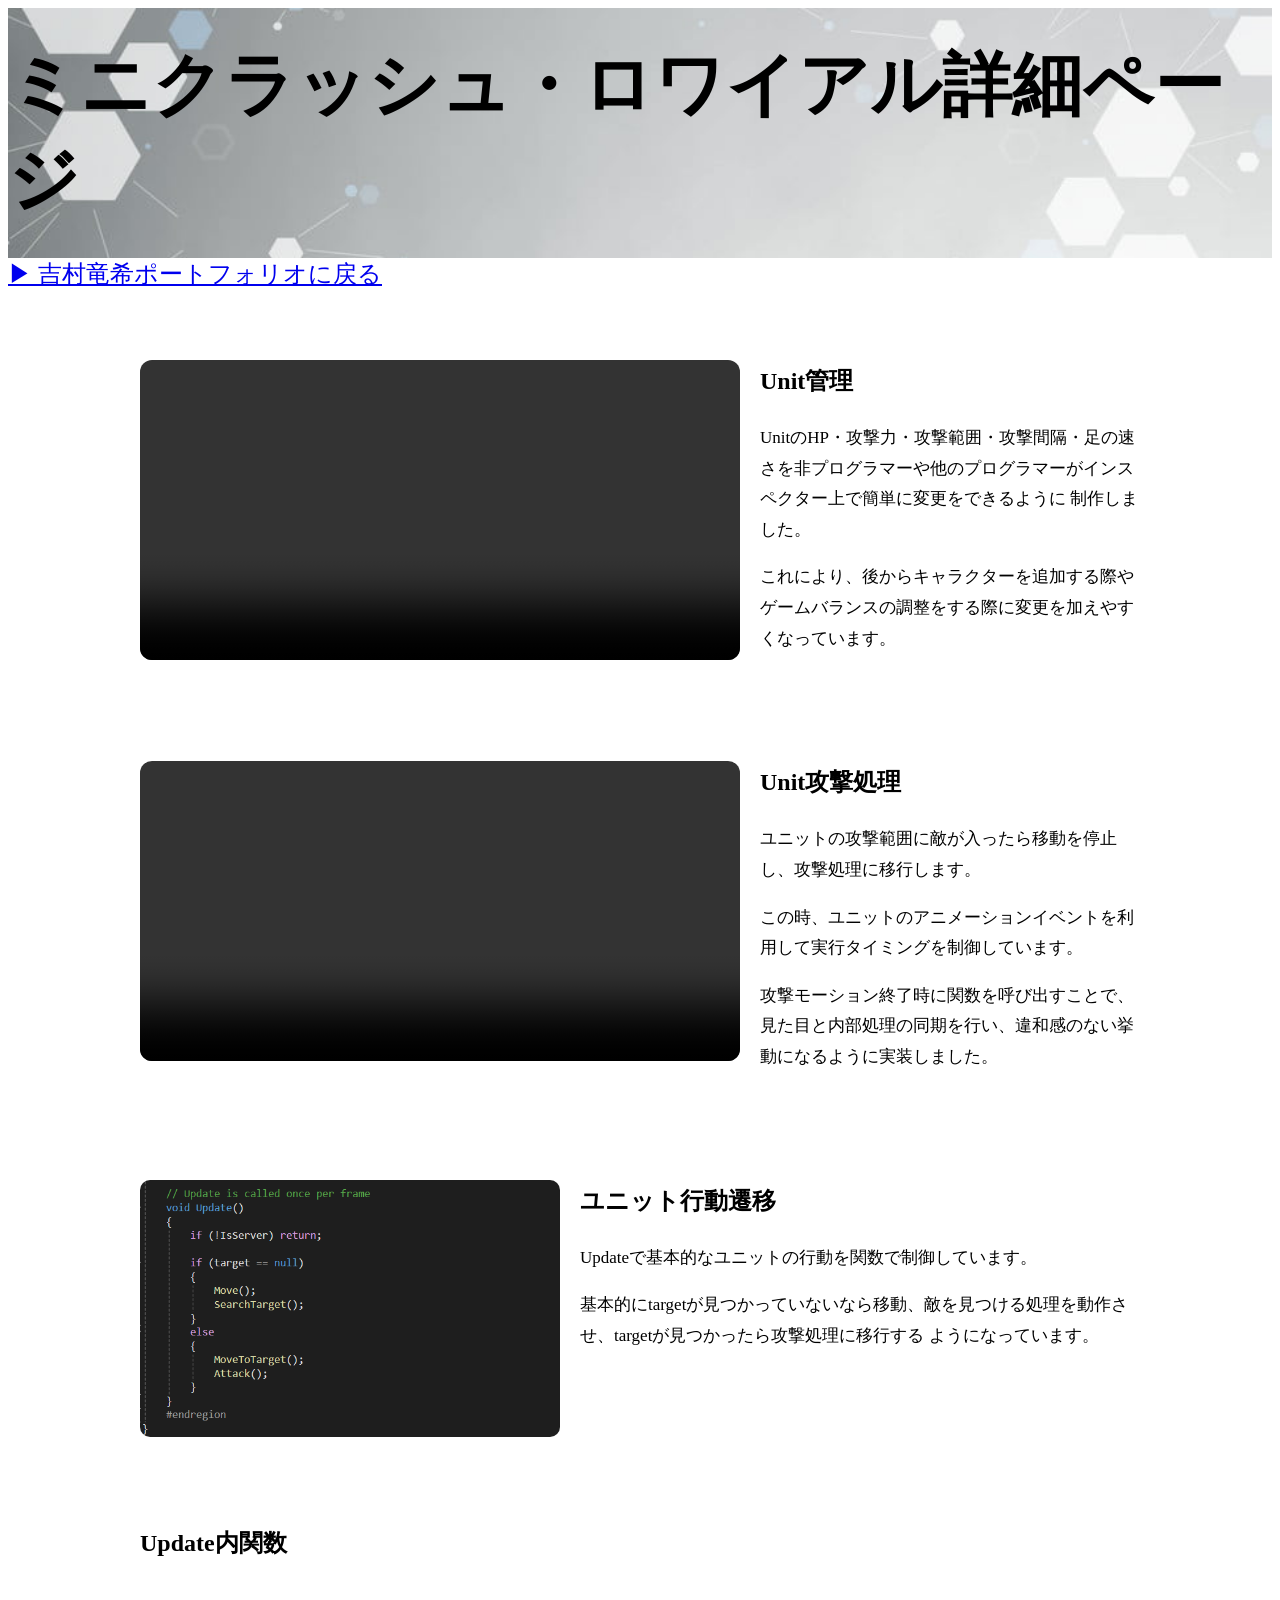
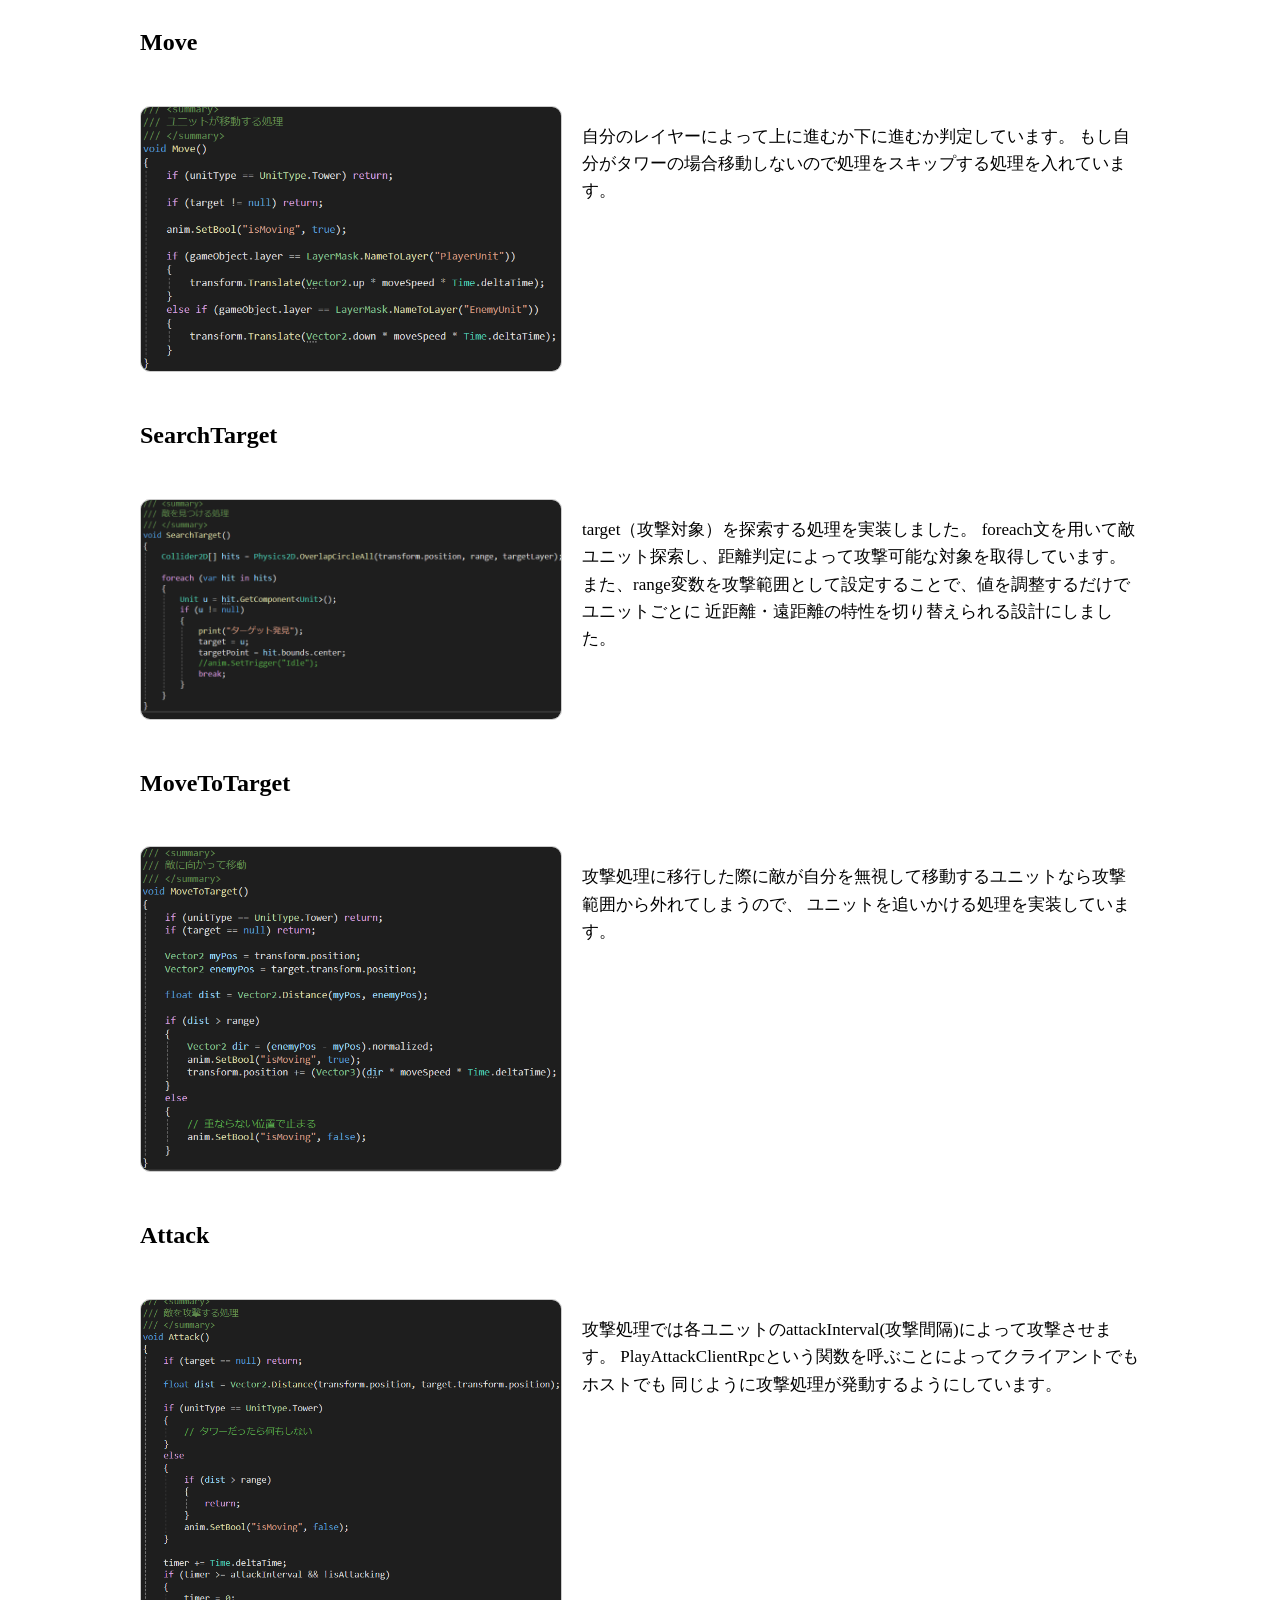
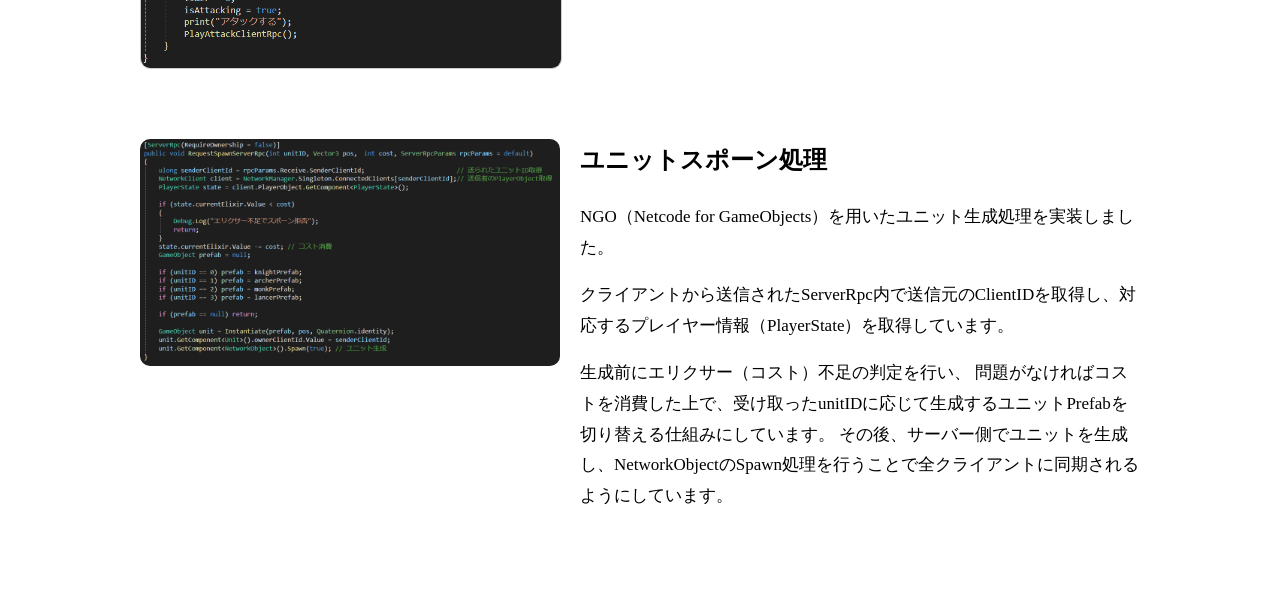
==== MiniClashRoyale.html @ 69c318a7 "no message" ====
<!DOCTYPE html>
<html lang="en">

<head>
    <meta charset="UTF-8">
    <meta name="viewport" content="width=device-width, initial-scale=1.0">
    <title>ミニクラッシュ・ロワイアル詳細ページ</title>
    <link rel="stylesheet" href="css/style.css">
</head>

<body>
    <header style="
        background-image: url('img/背景.jpg');
        background-size: cover;
        background-position: center;
        height: 250px;

        display: flex;
        justify-content: center;
        align-items: center;
    ">

        <h1 style="
        color: rgb(0, 0, 0);
        margin: 0;
        font-size: clamp(40px, 8vw, 70px);
        font-weight: bold;
    ">
            ミニクラッシュ・ロワイアル詳細ページ
        </h1>
    </header>
    <a href="index.html" class="work-detail-link" style="font-size: 24px;">
        ▶ 吉村竜希ポートフォリオに戻る
    </a>
    <!-- 処理①：Unit処理 -->
    <section class="script-block">
        <video class="work-video" controls style="display: block; margin: -30 auto;">
            <source src="video/Unit処理.mp4" type="video/mp4">
        </video>

        <div class="script-text">
            <h2>Unit管理</h2>
            <p>
                UnitのHP・攻撃力・攻撃範囲・攻撃間隔・足の速さを非プログラマーや他のプログラマーがインスペクター上で簡単に変更をできるように
                制作しました。
            </p>
            <p>
                これにより、後からキャラクターを追加する際やゲームバランスの調整をする際に変更を加えやすくなっています。
            </p>
        </div>
    </section>

    <section class="script-block">
        <video class="work-video" controls style="display: block; margin: -30 auto;">
            <source src="video/Unit攻撃.mp4" type="video/mp4">
        </video>

        <div class="script-text">
            <h2>Unit攻撃処理</h2>
            <p>
                ユニットの攻撃範囲に敵が入ったら移動を停止し、攻撃処理に移行します。
            </p>
            <p>
                この時、ユニットのアニメーションイベントを利用して実行タイミングを制御しています。
            </p>
            <p>
                攻撃モーション終了時に関数を呼び出すことで、見た目と内部処理の同期を行い、違和感のない挙動になるように実装しました。
            </p>
        </div>
    </section>


    <!-- 処理②：ユニット行動遷移 -->
    <section class="script-block">
        <div class="script-images">
            <img src="img/Update.png" alt="大ジャンプ処理" class="scripts-img large">
        </div>
        <div class="script-text">
            <h2>ユニット行動遷移</h2>
            <p>
                Updateで基本的なユニットの行動を関数で制御しています。
            <p>
                基本的にtargetが見つかっていないなら移動、敵を見つける処理を動作させ、targetが見つかったら攻撃処理に移行する
                ようになっています。
            </p>
        </div>
    </section>

    <section class="script-block1">

        <h2>Update内関数</h2>
        <h2>Move</h2>
        <div class="script-item1">
            <img src="img/Move.png" class="scripts-img1">

            <p>
                自分のレイヤーによって上に進むか下に進むか判定しています。
                もし自分がタワーの場合移動しないので処理をスキップする処理を入れています。
            </p>
        </div>
        <h2>SearchTarget</h2>
        <div class="script-item1">
            <img src="img/SerachTarget.png" class="scripts-img1">
            <p>
                target（攻撃対象）を探索する処理を実装しました。
                foreach文を用いて敵ユニット探索し、距離判定によって攻撃可能な対象を取得しています。
                また、range変数を攻撃範囲として設定することで、値を調整するだけでユニットごとに
                近距離・遠距離の特性を切り替えられる設計にしました。
            </p>
        </div>
        <h2>MoveToTarget</h2>
        <div class="script-item1">
            <img src="img/MoveToTarget.png" class="scripts-img1">
            <p>
                攻撃処理に移行した際に敵が自分を無視して移動するユニットなら攻撃範囲から外れてしまうので、
                ユニットを追いかける処理を実装しています。
            </p>
        </div>
        <h2>Attack</h2>
        <div class="script-item1">
            <img src="img/Attack.png" class="scripts-img1">
            <p>
                攻撃処理では各ユニットのattackInterval(攻撃間隔)によって攻撃させます。
                PlayAttackClientRpcという関数を呼ぶことによってクライアントでもホストでも
                同じように攻撃処理が発動するようにしています。
            </p>
        </div>

    </section>




    <section class="script-block">
        <div class="script-images">
            <img src="img/Spawn.png" alt="大ジャンプ処理" class="scripts-img large">
        </div>
        <div class="script-text">
            <h2>ユニットスポーン処理</h2>
            <p>
                NGO（Netcode for GameObjects）を用いたユニット生成処理を実装しました。
            </p>
            <p>
                クライアントから送信されたServerRpc内で送信元のClientIDを取得し、対応するプレイヤー情報（PlayerState）を取得しています。
            </p>
            <p>
                生成前にエリクサー（コスト）不足の判定を行い、
                問題がなければコストを消費した上で、受け取ったunitIDに応じて生成するユニットPrefabを切り替える仕組みにしています。
                その後、サーバー側でユニットを生成し、NetworkObjectのSpawn処理を行うことで全クライアントに同期されるようにしています。
            </p>
        </div>
    </section>

</body>

</html>
---- css/style.css ----
.section-title {
    color: #000;
    margin: 0;
    font-size: clamp(20px, 4vw, 40px);
    font-weight: bold;
}

.section-headerkai {
    background-image: url('../img/背景.jpg');
    background-size: cover;
    background-position: center;
    height: 100px;

    display: flex;
    justify-content: center;
    align-items: center;
}

.section-header {
    background-image: url('../img/背景水色.png');
    background-size: cover;
    background-position: center;
    height: 100px;

    display: flex;
    justify-content: center;
    align-items: center;
}

.profile {
    display: flex;
    align-items: center;     /* 縦中央揃え */
    gap: 30px;               /* 画像と文字の間隔 */
    max-width: 900px;
    margin: 40px auto 40px 120px;       /* 中央寄せ */
    padding: 20px;
}

.profile-img {
    width: 300px;
    max-width: 100%;
    height: auto;
    border-radius: 10px;     /* 角を少し丸く */
}

.profile-text {
    margin-left: clamp(40px, 8vw, 120px);
    font-size: 18px;
    line-height: 1.8;
}

.profile-table {
    margin-top: 30px;
    border-collapse: collapse;
    width: 100%;
    max-width: 900px;        /* ← 横幅を大きく */
    font-size: 20px;         /* ← 文字を大きく */
}

.profile-table th,
.profile-table td {
    white-space: nowrap;   /* ← 勝手に改行しない */
    line-height: 1.8;
    border: 2px solid #cfd8e3;  /* ← 枠線も少し太く */
    padding: 22px 32px;         /* ← 余白をかなり広げる */
}

.profile-table th {
    background-color: #eaf4ff;
    width: 25%;
    font-weight: 700;
}

.profile-table td {
    background-color: #ffffff;
}

@media (max-width: 768px) {

    /* プロフィール（画像＋文字） */
    .profile {
        flex-direction: column;
        align-items: center;
        margin: 20px auto;
        padding: 10px;
    }

    /* 作品（動画＋説明） */
    .work {
        flex-direction: column;
        align-items: center;
        margin: 20px auto;
        padding: 10px;
    }

    /* テキスト部分を中央寄せ */
    .profile-text,
    .work-text {
        margin-left: 0;
        width: 100%;
        font-size: 16px;
    }

    /* 動画・画像を100%表示 */
    .work-video,
    .profile-img {
        width: 100%;
        max-width: 100%;
    }

    /* 動画エリアも縦 */
    .work-video-area {
        align-items: center;
        width: 100%;
    }
}

@media (max-width: 768px) {
    main > div {
        width: 100% !important;
        margin-left: 0 !important;
        padding: 10px;
    }
}

@media (max-width: 768px) {

    .profile-img,
    .scripts-img,
    .work-video {
        width: 100%;
        max-width: 100%;
    }

    .work-video-area {
        width: 100%;
    }
}


@media (max-width: 768px) {

    .section-header,
    .section-headerkai {
        height: 70px;
        padding: 10px;
    }

    .section-title {
        font-size: clamp(18px, 5vw, 26px);
        text-align: center;
    }
}

@media (max-width: 768px) {

    .profile-table,
    .work-table {
        display: block;
        overflow-x: auto;
        white-space: nowrap;
    }
}

@media (max-width: 768px) {

    .script-block {
        margin: 20px auto;
        padding: 10px;
    }

    .script-text {
        font-size: 16px;
    }
}



.work-video {
    width: 100%;
    max-width: 600px; 
    border-radius: 12px;
}

.work-video-area {
    display: flex;
    flex-direction: column;   /* ← 縦並びにする（超重要） */
    align-items: flex-start;  /* ← 左寄せ */
}


/* 動画用だけ上揃え */
.profile-video {
    align-items: flex-start;
}
.profile-video h3 {
    margin-top: 0;
}
/* 動画用だけ上揃え */
.profile-video {
    align-items: flex-start;
}

/* 作品全体用 */
.work {
    display: flex;
    align-items: flex-start;   /* ← 動画と文字を上揃え */
    gap: 10px;                 /* 動画と文字の間隔 */
    max-width: 100%;
    margin: 40px auto 40px 80px;        
    padding: 20px;
}


.work-text {
     flex: 1;
    margin-left: 0; 
    font-size: 18px;
    line-height: 1.8;
}

/* 詳細ページ大きくする */
.work-detail-link {
    font-size: 24px; /* 好きなサイズに変更 */
}




.work-table {
    border-collapse: collapse;
    width: 100%;
    max-width: 550px;     /* ← 900 → 750 */
    margin: 20px 0;       /* ← 余白を少し減らす */
    font-size: 15px;      /* ← 18 → 16 */
}

/* 枠線 */
.work-table th,
.work-table td {
    border: 1.5px solid #000; /* ← 少し細く */
    padding: 6px 12px;        /* ← 余白を縮める */
}

/* 左の項目名 */
.work-table th {
    width: 30%;
    text-align: left;
    font-weight: 600;     /* ← boldより少し軽く */
    background-color: #fff;
}

/* 上の「内容」 */
.work-table .header {
    text-align: center;
    font-weight: 600;
}

/* 左上の空白セル */
.work-table .empty {
    background-color: #fff;
    border-right: 1.5px solid #000;
}

/* 右側内容 */
.work-table td {
    width: 70%;
}

/* speedRun用 */
.scripts-img {
    width: 600px;
    max-width: 100%;
    height: auto;
    border-radius: 10px;     /* 角を少し丸く */
}

/* 処理説明ブロック */
.script-block {
    display: flex;
    align-items: flex-start; /* 上揃え */
    gap: 20px;
    max-width: 1000px;
    margin: 50px auto;
    padding: 20px;
}

/* 大ジャンプ用 */
.script-block.large {
    max-width: 1200px; /* ← ここを広げる */
}

/* 画像 */
.scripts-img {
    width: 420px;
    max-width: 100%;
    border-radius: 10px;
}

/* 文章 */
.script-text {
    flex: 1;
    font-size: 17px;
    line-height: 1.8;
}

.script-text h2 {
    margin-top: 0;
    font-size: 24px;
}

.script-images {
    display: flex;
    flex-direction: column; /* ← ここがポイント */
    gap: 20px;
}

@media (max-width: 768px) {
    .script-block {
        flex-direction: column;
    }

    .scripts-img {
        width: 100%;
    }
}

@media (max-width: 768px) {

    /* 横スクロール完全防止 */
    html, body {
        overflow-x: hidden;
    }

    /* 作品全体（右ズレの主犯） */
    .work {
        margin: 20px auto;
        padding: 10px;
        width: 100%;
        box-sizing: border-box;
    }

    /* テキスト側 */
    .work-text {
        margin-left: 0;
        width: 100%;
        box-sizing: border-box;
    }

    /* テーブルがはみ出さないように */
    .work-table {
        width: 100%;
        max-width: 100%;
        box-sizing: border-box;
    }
}

.script-block1 {
    display: flex;
    flex-direction: column;
    gap: 30px;

    max-width: 1000px;   /* 横幅制限 */
    margin: 0 auto;      /* 中央配置 */
}

.script-item1 {
    display: flex;
    align-items: flex-start;
    gap: 20px;
}

.scripts-img1 {
    width: 420px;
    height: auto;
    border: 1px solid #ccc;
    
    max-width: 100%;
    border-radius: 10px;
}

.script-item1 p {
    flex: 1;
    line-height: 1.6;
     font-size: 17px;
}
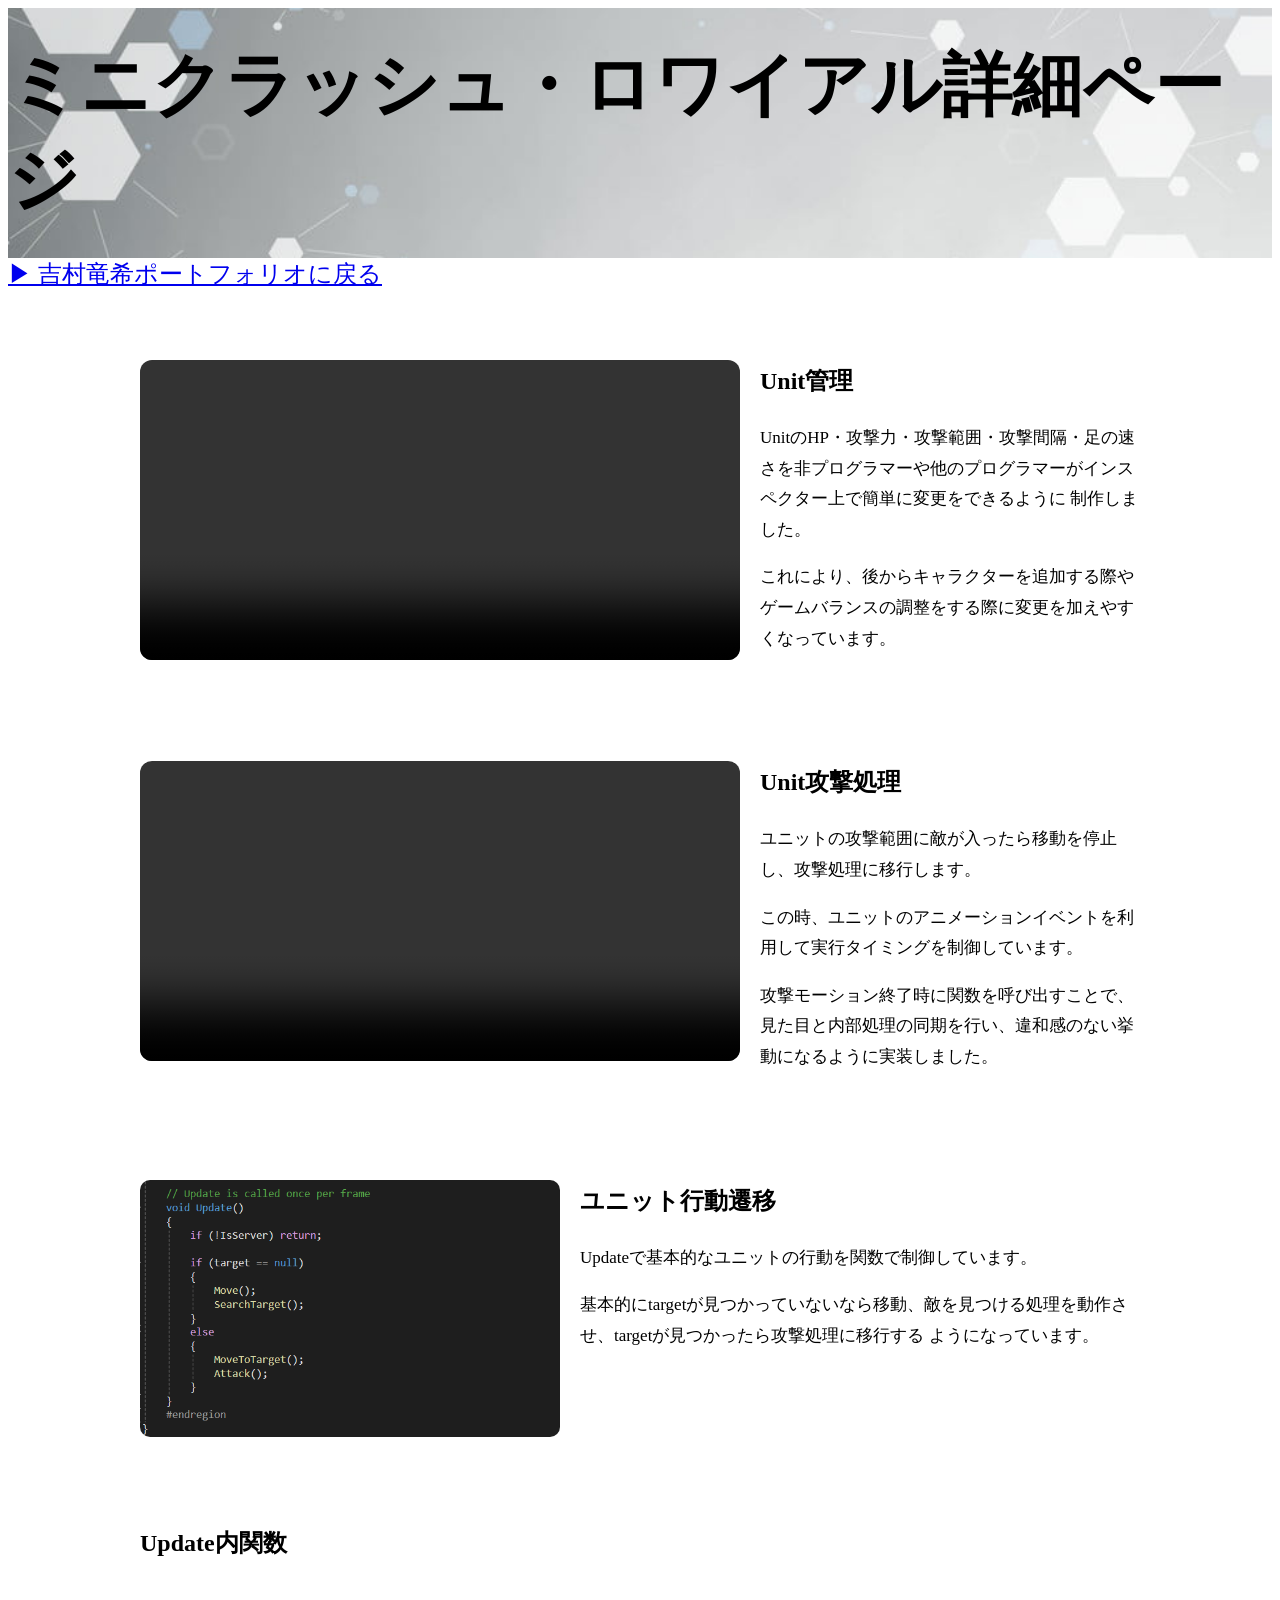
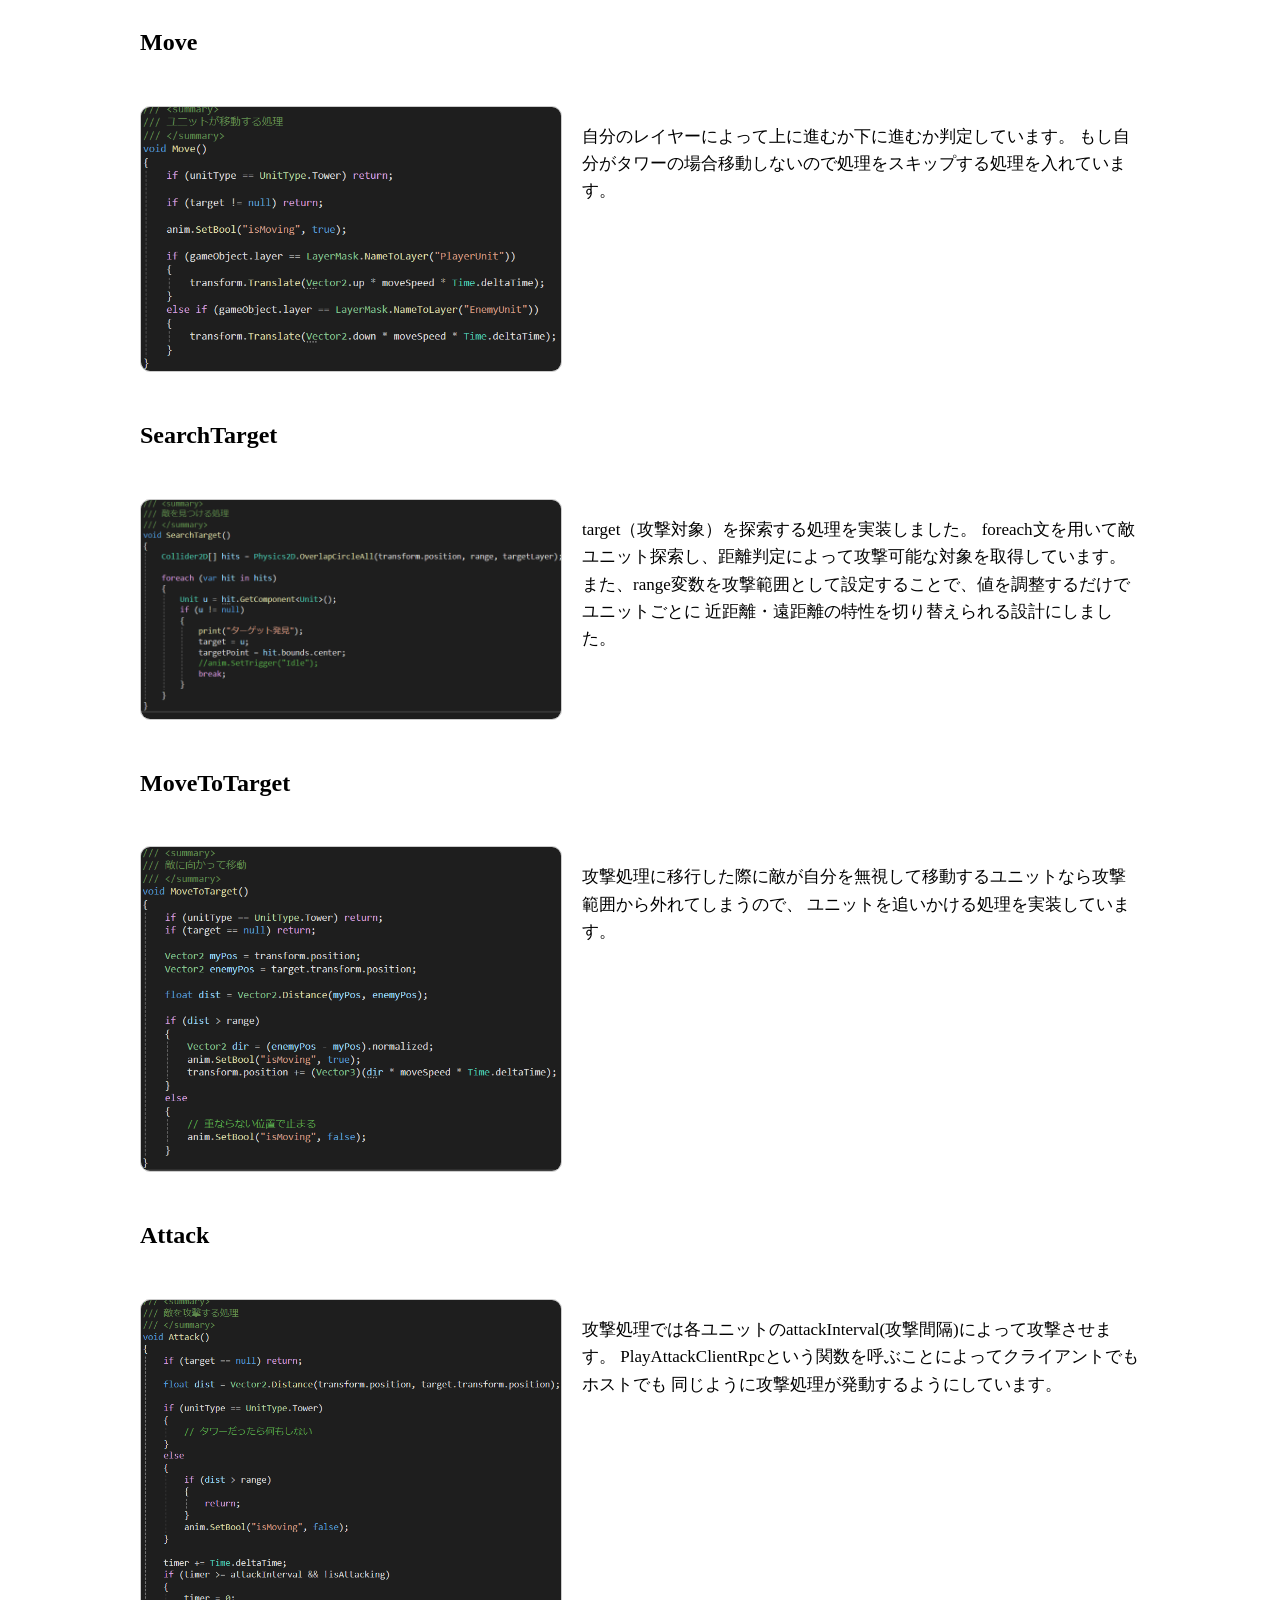
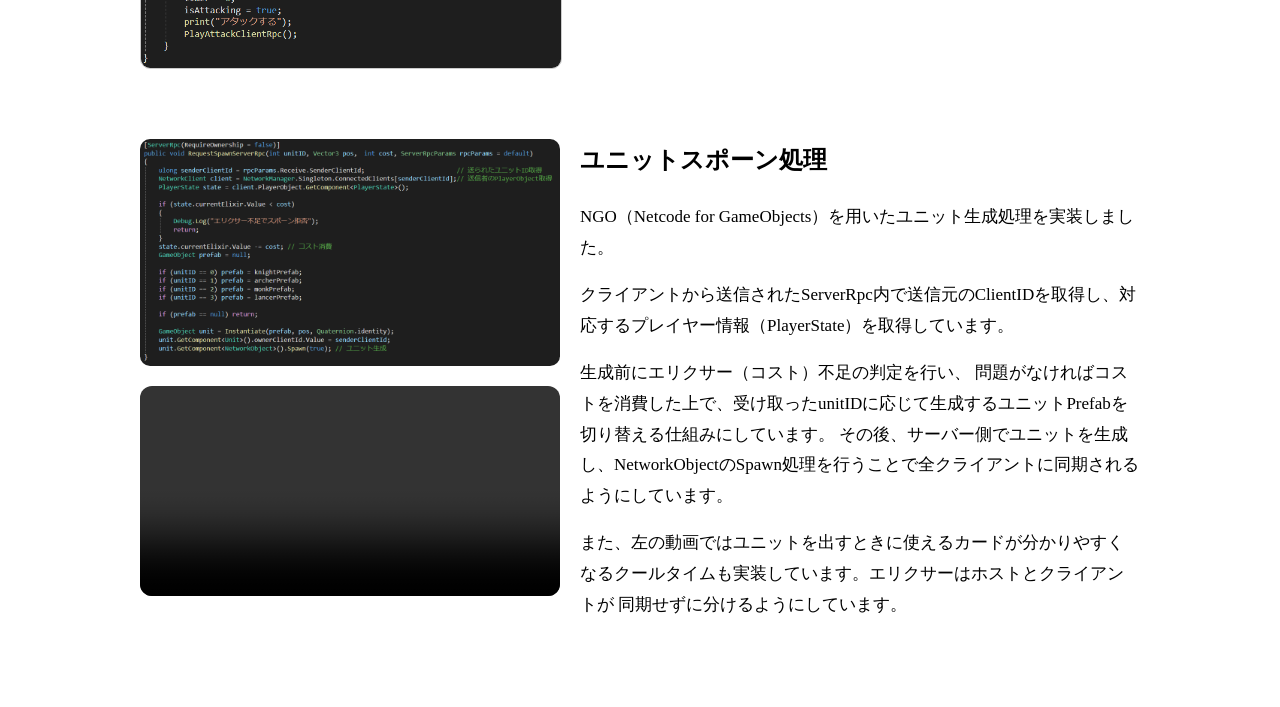
==== commit 7aff1755: "no message" ====
--- a/MiniClashRoyale.html
+++ b/MiniClashRoyale.html
@@ -134,6 +134,10 @@
     <section class="script-block">
         <div class="script-images">
             <img src="img/Spawn.png" alt="大ジャンプ処理" class="scripts-img large">
+
+            <video class="work-video" controls style="display: block; margin: -30 auto;">
+                <source src="video/エリクサーとスポーン.mp4" type="video/mp4">
+            </video>
         </div>
         <div class="script-text">
             <h2>ユニットスポーン処理</h2>
@@ -148,6 +152,10 @@
                 問題がなければコストを消費した上で、受け取ったunitIDに応じて生成するユニットPrefabを切り替える仕組みにしています。
                 その後、サーバー側でユニットを生成し、NetworkObjectのSpawn処理を行うことで全クライアントに同期されるようにしています。
             </p>
+            <p>
+                また、左の動画ではユニットを出すときに使えるカードが分かりやすくなるクールタイムも実装しています。エリクサーはホストとクライアントが
+                同期せずに分けるようにしています。
+            </p>
         </div>
     </section>
 
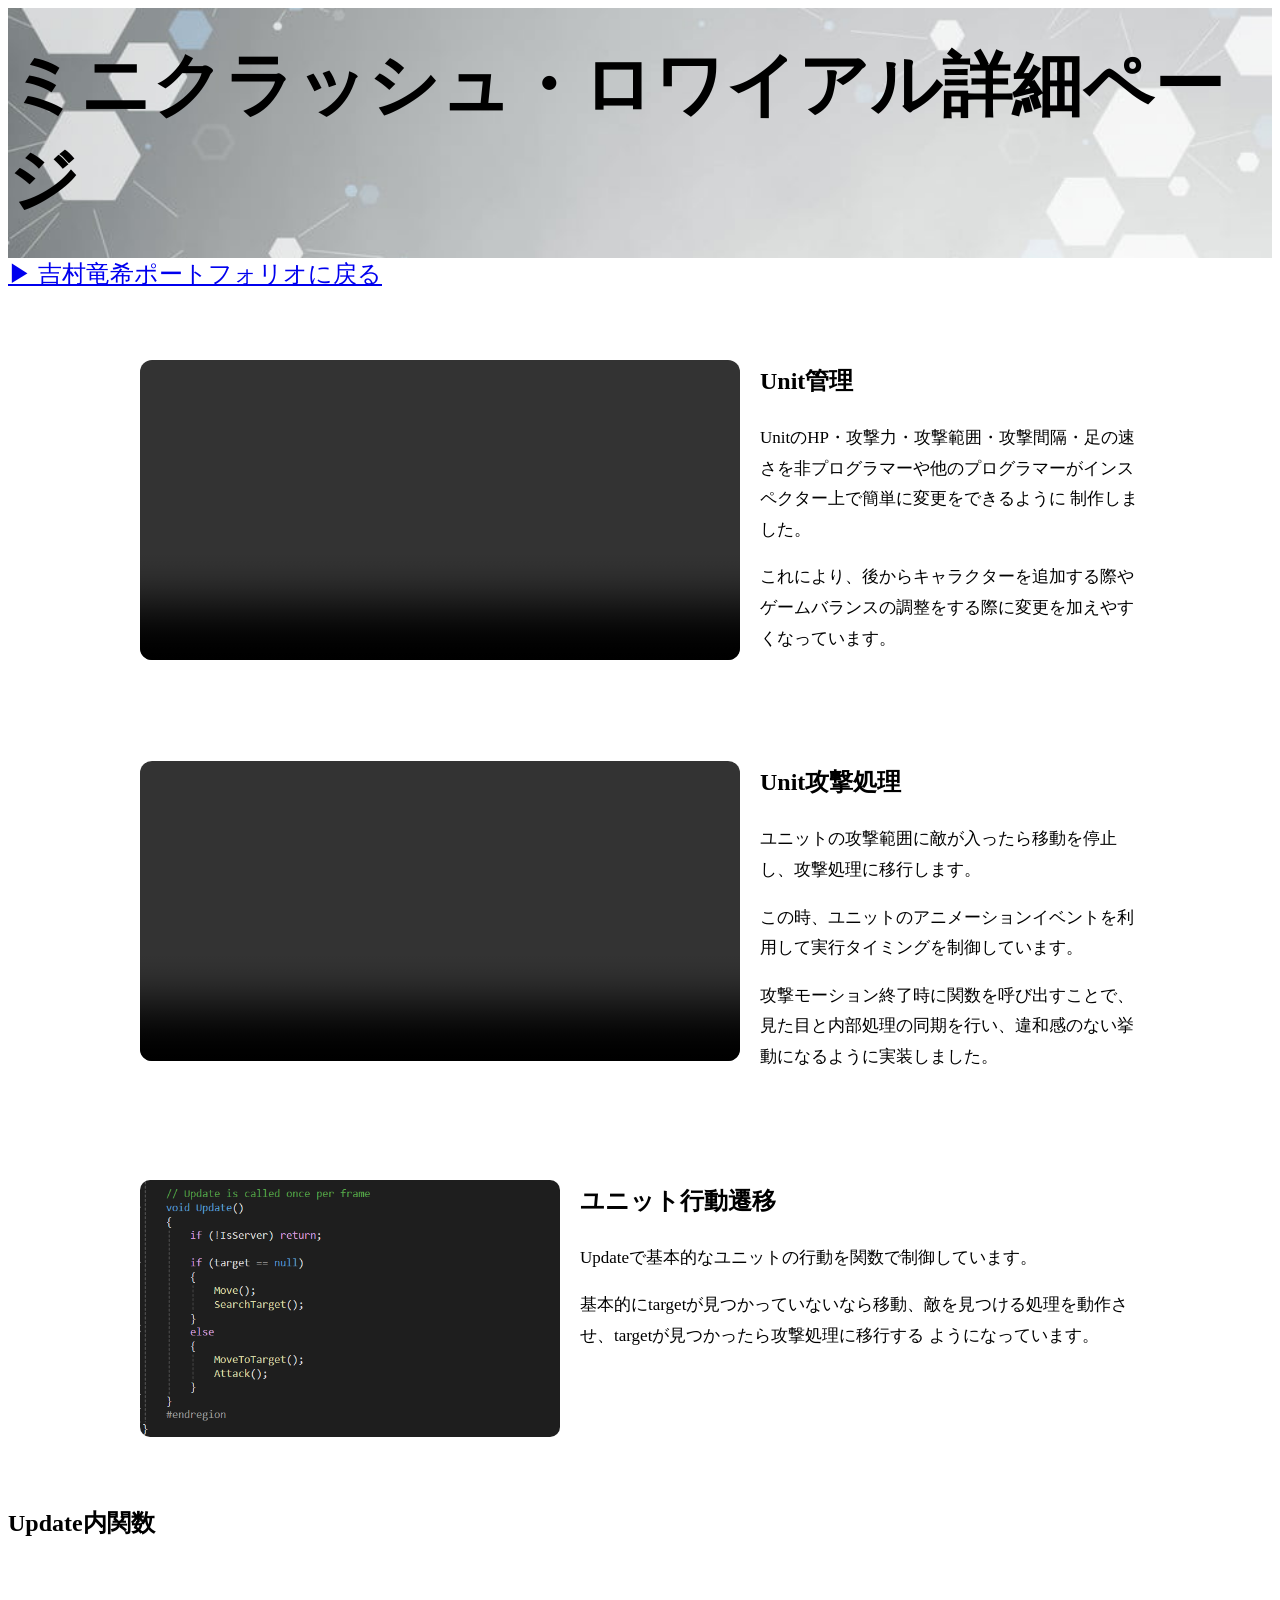
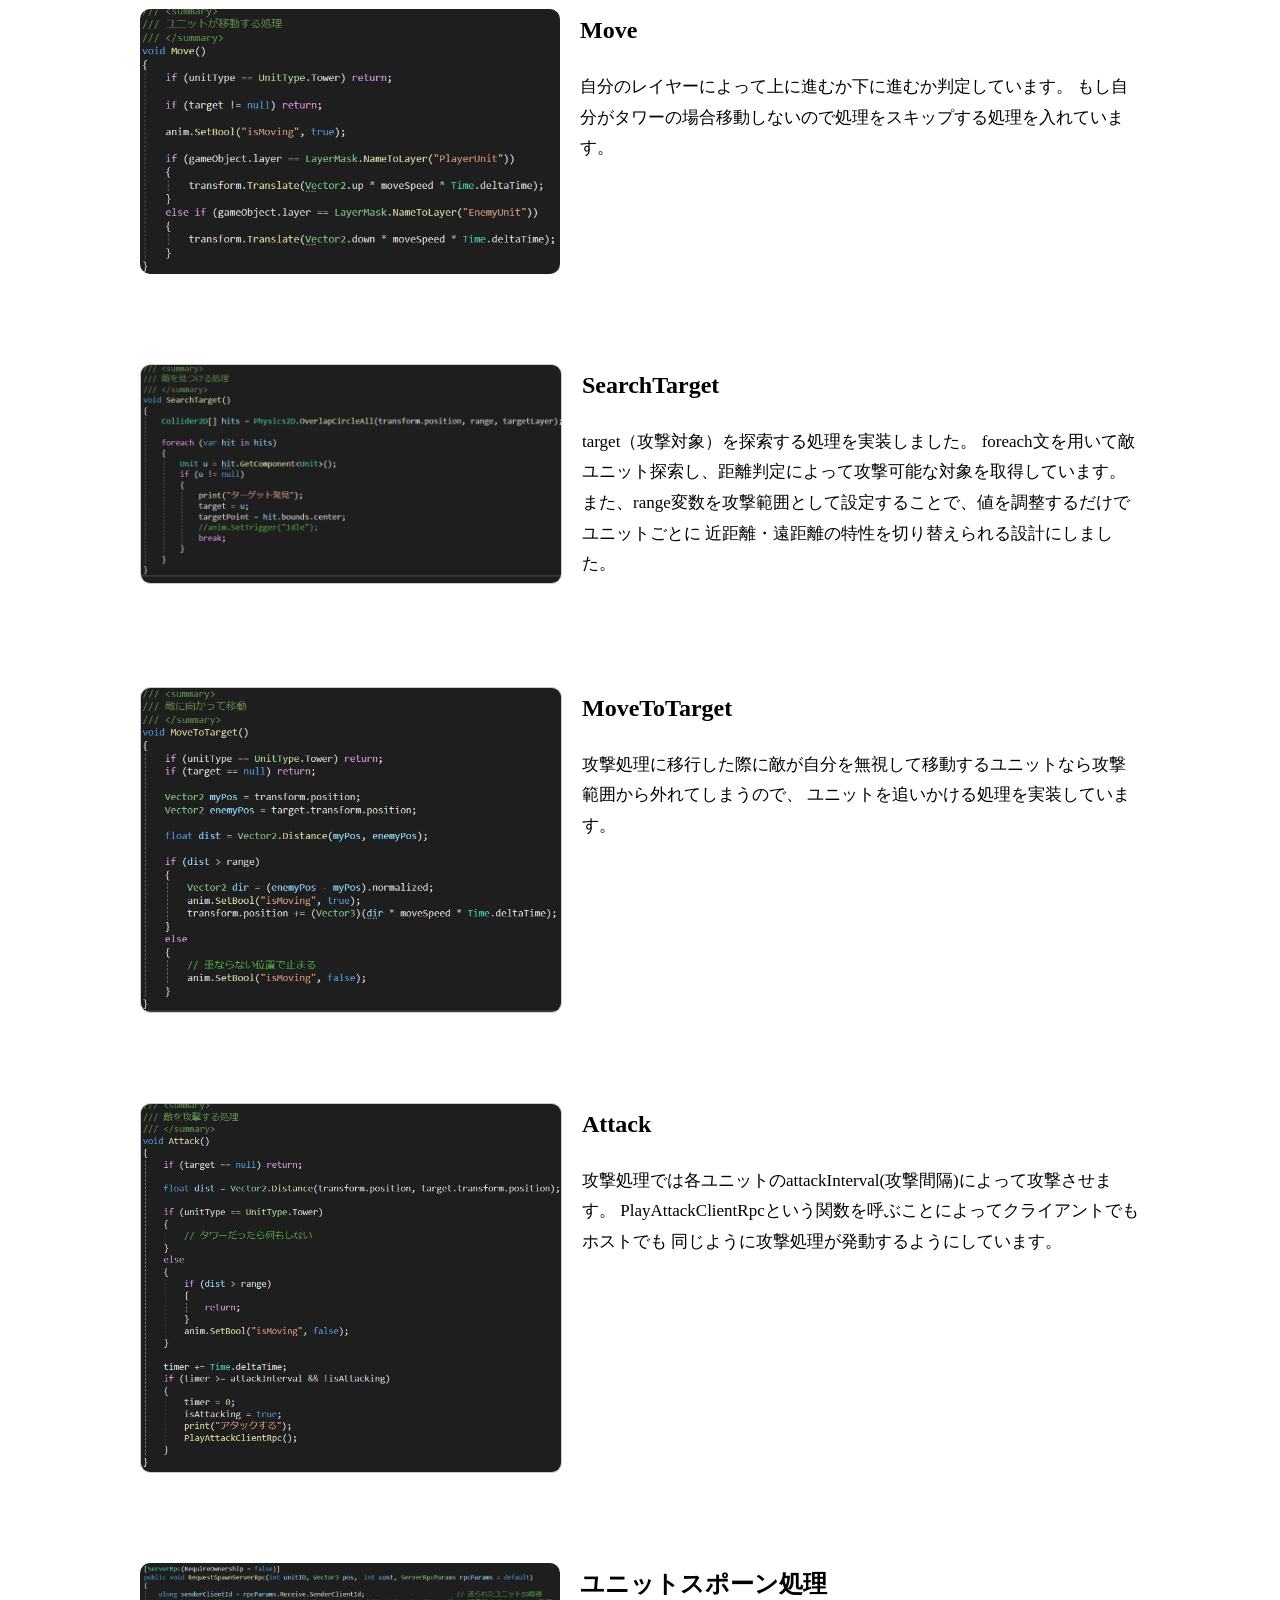
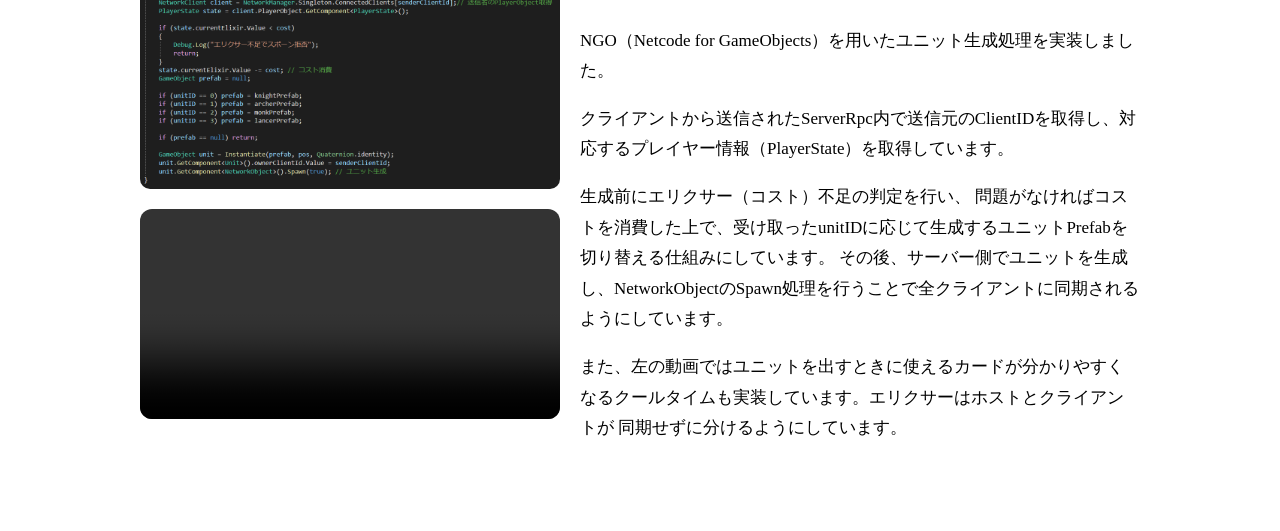
==== commit b7e8b6e6: "no message" ====
--- a/MiniClashRoyale.html
+++ b/MiniClashRoyale.html
@@ -86,21 +86,27 @@
         </div>
     </section>
 
-    <section class="script-block1">
+    <h2>Update内関数</h2>
 
-        <h2>Update内関数</h2>
-        <h2>Move</h2>
-        <div class="script-item1">
-            <img src="img/Move.png" class="scripts-img1">
-
+    <section class="script-block">
+        <div class="script-images">
+            <img src="img/Move.png" class="scripts-img large">
+        </div>
+        <div class="script-text">
+            <h2>Move</h2>
             <p>
                 自分のレイヤーによって上に進むか下に進むか判定しています。
                 もし自分がタワーの場合移動しないので処理をスキップする処理を入れています。
             </p>
         </div>
-        <h2>SearchTarget</h2>
-        <div class="script-item1">
+    </section>
+
+    <section class="script-block">
+        <div class="script-images">
             <img src="img/SerachTarget.png" class="scripts-img1">
+        </div>
+        <div class="script-text">
+            <h2>SearchTarget</h2>
             <p>
                 target（攻撃対象）を探索する処理を実装しました。
                 foreach文を用いて敵ユニット探索し、距離判定によって攻撃可能な対象を取得しています。
@@ -108,17 +114,27 @@
                 近距離・遠距離の特性を切り替えられる設計にしました。
             </p>
         </div>
-        <h2>MoveToTarget</h2>
-        <div class="script-item1">
+    </section>
+
+    <section class="script-block">
+        <div class="script-images">
             <img src="img/MoveToTarget.png" class="scripts-img1">
+        </div>
+        <div class="script-text">
+            <h2>MoveToTarget</h2>
             <p>
                 攻撃処理に移行した際に敵が自分を無視して移動するユニットなら攻撃範囲から外れてしまうので、
                 ユニットを追いかける処理を実装しています。
             </p>
         </div>
-        <h2>Attack</h2>
-        <div class="script-item1">
+    </section>
+
+    <section class="script-block">
+        <div class="script-images">
             <img src="img/Attack.png" class="scripts-img1">
+        </div>
+        <div class="script-text">
+            <h2>Attack</h2>
             <p>
                 攻撃処理では各ユニットのattackInterval(攻撃間隔)によって攻撃させます。
                 PlayAttackClientRpcという関数を呼ぶことによってクライアントでもホストでも
--- a/css/style.css
+++ b/css/style.css
@@ -311,12 +311,15 @@
 
 .script-images {
     display: flex;
-    flex-direction: column; /* ← ここがポイント */
+    flex-direction: column; 
     gap: 20px;
 }
 
 @media (max-width: 768px) {
     .script-block {
+        flex-direction: column;
+    }
+      .script-block1 {
         flex-direction: column;
     }
 
@@ -384,3 +387,179 @@
     line-height: 1.6;
      font-size: 17px;
 }
+
+
+
+/* モーダルウィンドウ用 */
+.modalList-item {
+  width: 300px;
+  margin: 0 0 30px 0;
+  padding: 0 8px;
+}
+.modalList-item .modal-contents {
+  max-width: 700px;
+}
+.modalList-item a {
+  display: block;
+  position: relative;
+  width: 100%;
+  height: 100%;
+  color: #333;
+  background-color: #fff;
+  box-shadow: 9px 8px 10px rgba(0, 0, 0, 0.2), 0 0 5px 0 #ffffff, -4px 0 5px 0 #ffffff, -4px -6px 15px #ffffff;
+  transition: .4s ease;
+}
+.modalList-item a:hover {
+  transform: scale(1.01);
+  box-shadow: 15px 14px 17px rgba(0, 0, 0, 0.2), 0 0 8px 0 #ffffff, -7px 0 8px 0 #ffffff, -7px -10px 26px #ffffff;
+  opacity: 0.7;
+}
+.modalList-item a:hover::after {
+  transform: translateX(10px);
+}
+.modalList-item h3 {
+  padding: 20px 10px 40px;
+  font-size: 22px;
+  font-weight: bold;
+  line-height: 1.2;
+}
+.modalList-item h3 span {
+  font-size: 14px;
+}
+.modalButton-img {
+  position: relative;
+}
+.modalButton-img img {
+  width: 100%;
+  max-width: 100%;
+  margin: 0 0 20px;
+  vertical-align: top;
+}
+.modalInner-img {
+  position: relative;
+  margin: 0 0 20px;
+}
+.modalInner-img img {
+  width: 100%;
+  max-width: 100%;
+  margin: 0 0 20px;
+  vertical-align: top;
+}
+.modalInner-img + h3 {
+  display: flex;
+  -webkit-box-align: end;
+  -webkit-align-items: flex-end;
+  -ms-flex-align: end;
+  align-items: flex-end;
+  padding: 0 10px 20px 0;
+}
+.modalList-item .modal-contents {
+    max-width: 700px;
+}
+.modal {
+  display: none;
+  z-index: 9999;
+  position: fixed;
+  top: -10px;
+  right: 0;
+  bottom: -10px;
+  left: 0;
+  overflow: hidden;
+  overflow-y: auto;
+  backface-visibility: hidden;
+  background-color: rgba(0, 0, 0, 0.45);
+}
+.modal-container {
+  display: table;
+  width: 100%;
+  height: 100%;
+  padding: 10px 0;
+}
+.modal-inner {
+  display: table-cell;
+  padding: 2.7em 2em;
+  vertical-align: middle;
+}
+.modal-contents {
+  position: relative;
+  max-width: 1300px;
+  margin: 0 auto;
+  padding: 30px;
+  background-color: #fff;
+  box-shadow: 0 1px 5px rgba(0, 0, 0, 0.2);
+  text-justify: inter-ideograph;
+}
+.modal-button-wrap {
+  position: absolute;
+  top: 20px;
+  right: 20px;
+}
+.modal-button {
+  appearance: none;
+  display: inline-block;
+  position: relative;
+  width: 24px;
+  height: 24px;
+  border: none;
+  outline: none;
+  background: transparent;
+  line-height: 1;
+  text-indent: -9999px;
+  vertical-align: middle;
+  cursor: pointer;
+}
+.modal-button::before {
+  position: absolute;
+  top: -25px;
+  left: 57px;
+  width: 30px;
+  height: 30px;
+  border: 5px solid #fff;
+  border-radius: 50%;
+  background-color: #fff;
+  background-image: url(../img/閉じるボタン.png);
+  background-position: center center;
+  background-repeat: no-repeat;
+  background-size: contain;
+  content: '';
+  cursor: pointer;
+}
+
+/* スクリプト用 */
+.script-container {
+    width: 100%;
+    max-width: 800px;
+    height: 300px;
+
+    overflow-y: auto;
+    overflow-x: auto;
+
+    background-color: #282c34;
+    color: #abb2bf;
+
+    padding: 15px;
+
+    border-radius: 8px;
+    border: 1px solid #444;
+
+    box-sizing: border-box;
+
+    text-align: left;
+
+    font-family: 'Consolas', 'Monaco', 'Courier New', monospace;
+    line-height: 1.5;
+}
+
+@media (max-width: 768px) {
+
+    .script-container {
+        height: 220px;
+        font-size: 13px;
+        padding: 10px;
+    }
+}
+
+.script-container pre{
+    margin: 0;
+    white-space: pre;
+}
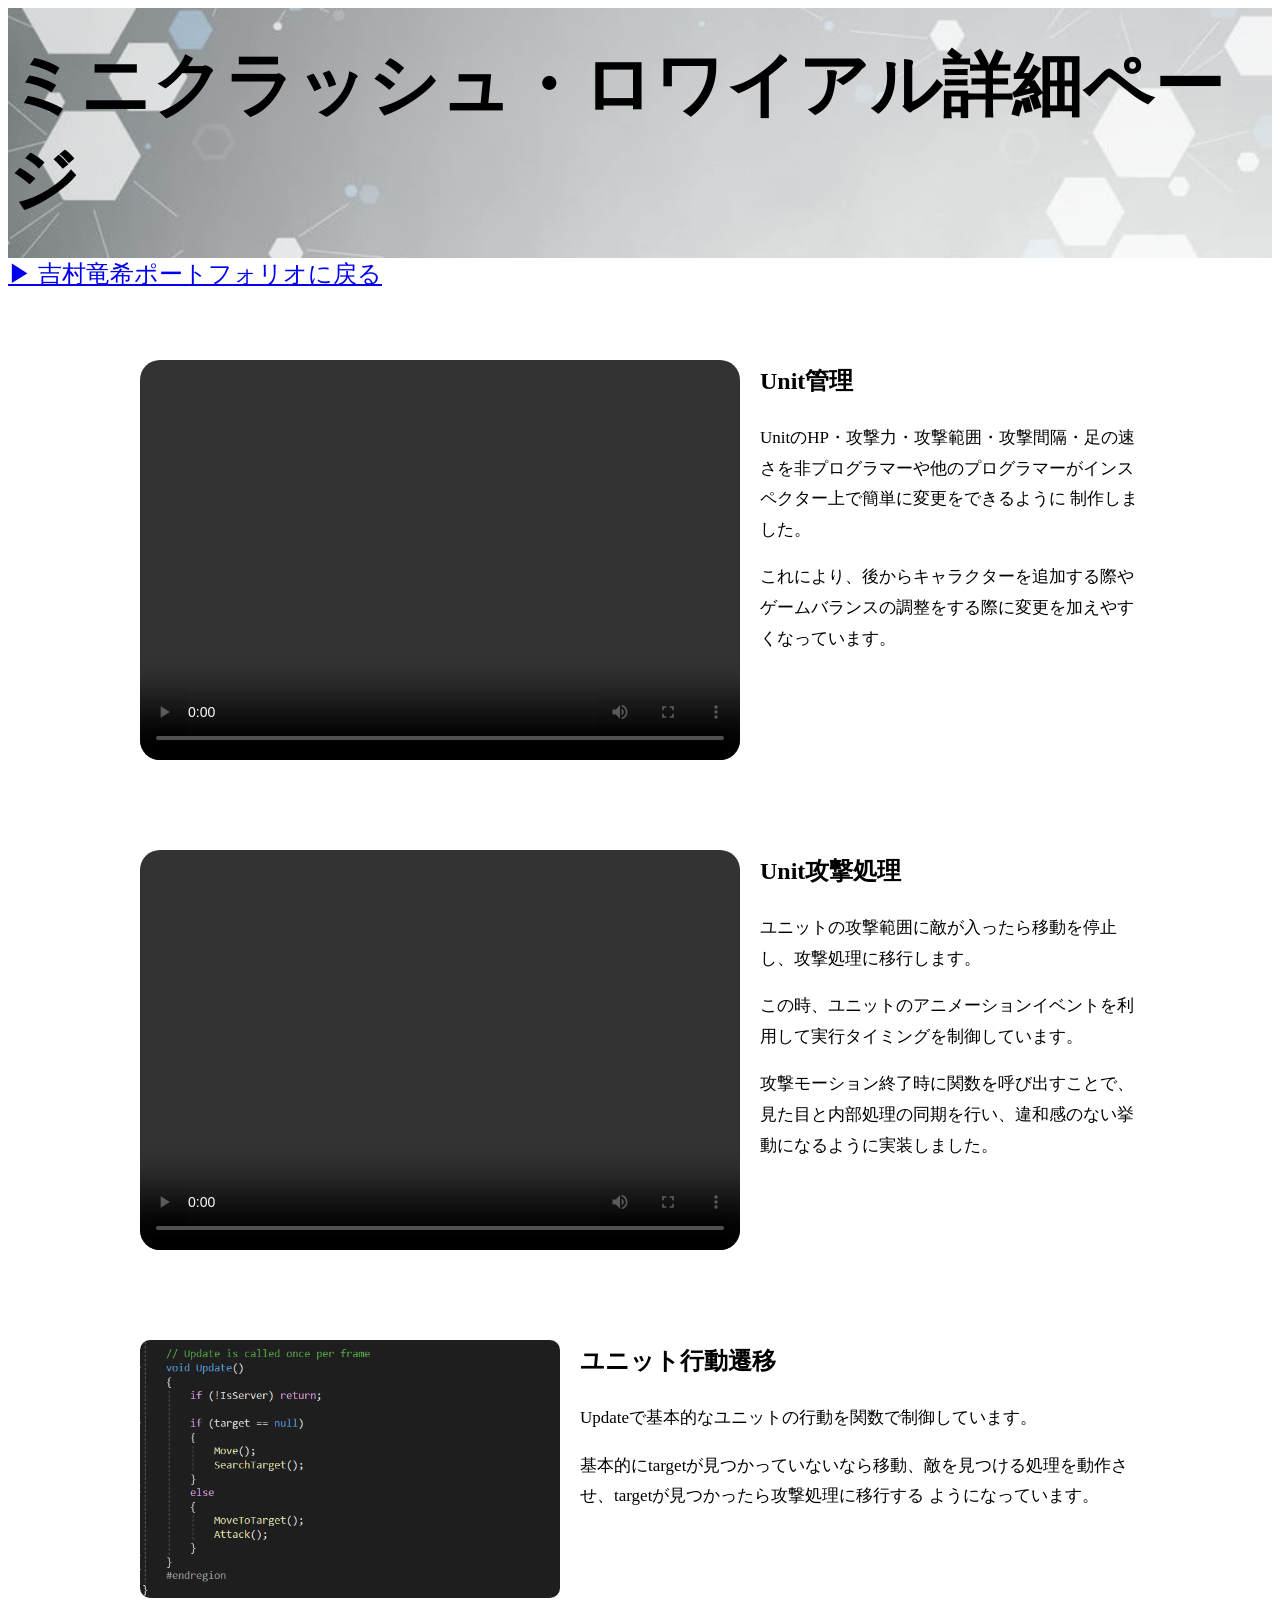
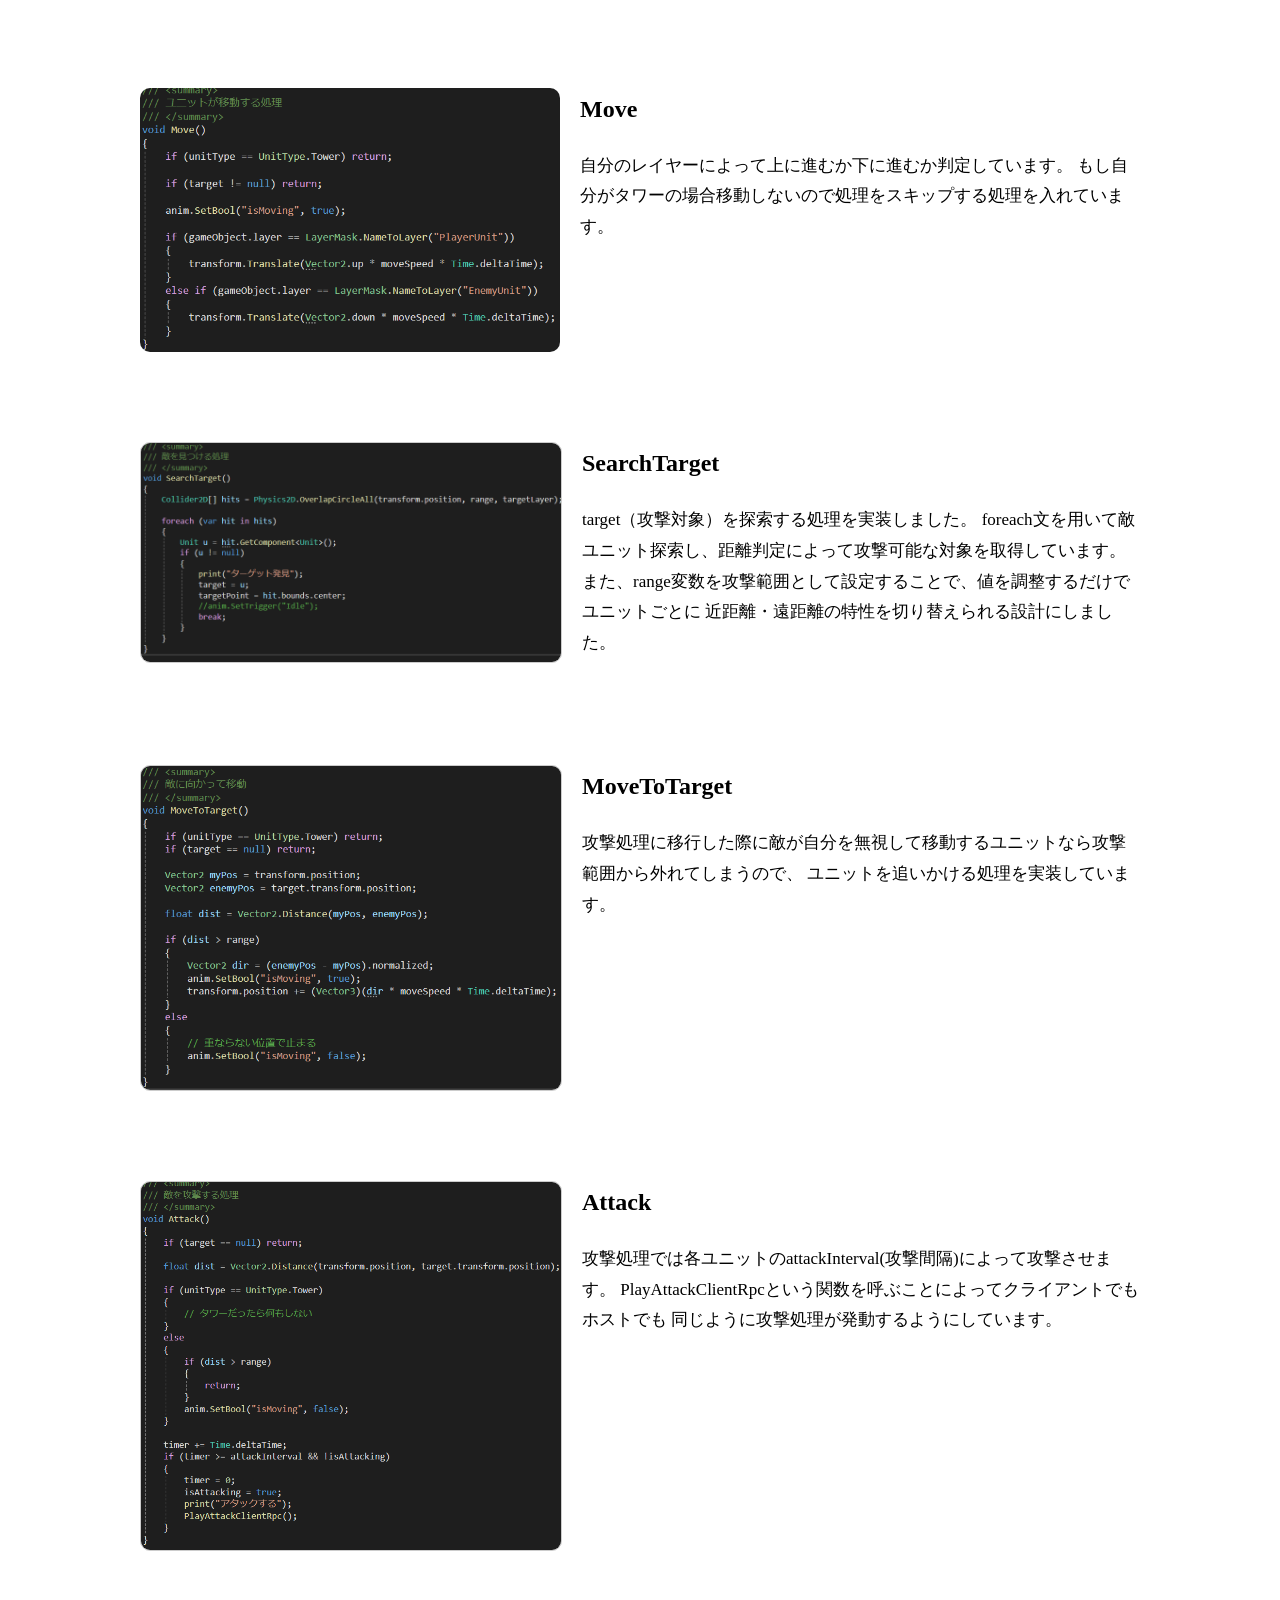
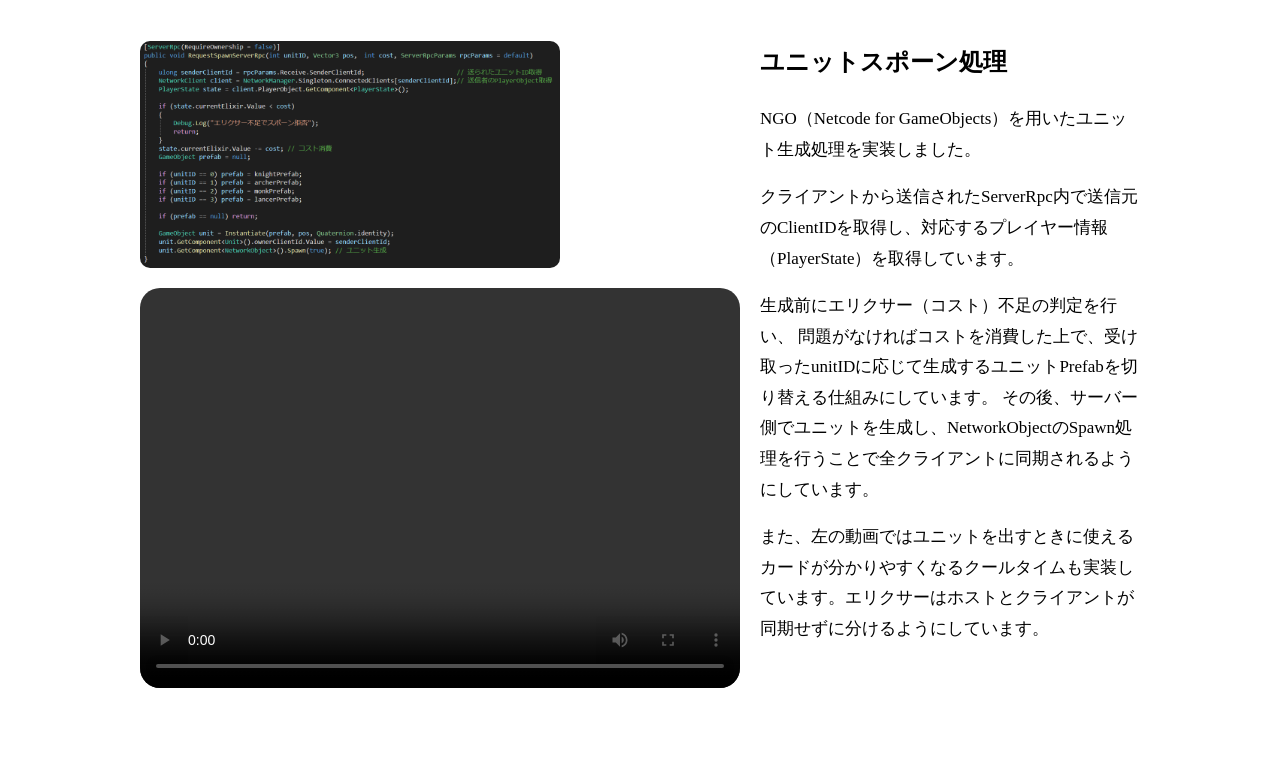
==== commit b6eb322b: "no message" ====
--- a/MiniClashRoyale.html
+++ b/MiniClashRoyale.html
@@ -86,9 +86,10 @@
         </div>
     </section>
 
-    <h2>Update内関数</h2>
+    
 
     <section class="script-block">
+
         <div class="script-images">
             <img src="img/Move.png" class="scripts-img large">
         </div>
--- a/css/style.css
+++ b/css/style.css
@@ -562,4 +562,10 @@
 .script-container pre{
     margin: 0;
     white-space: pre;
+}
+
+.work-video{
+    width: 700px;
+    height: 400px;
+    border-radius: 20px;
 }
